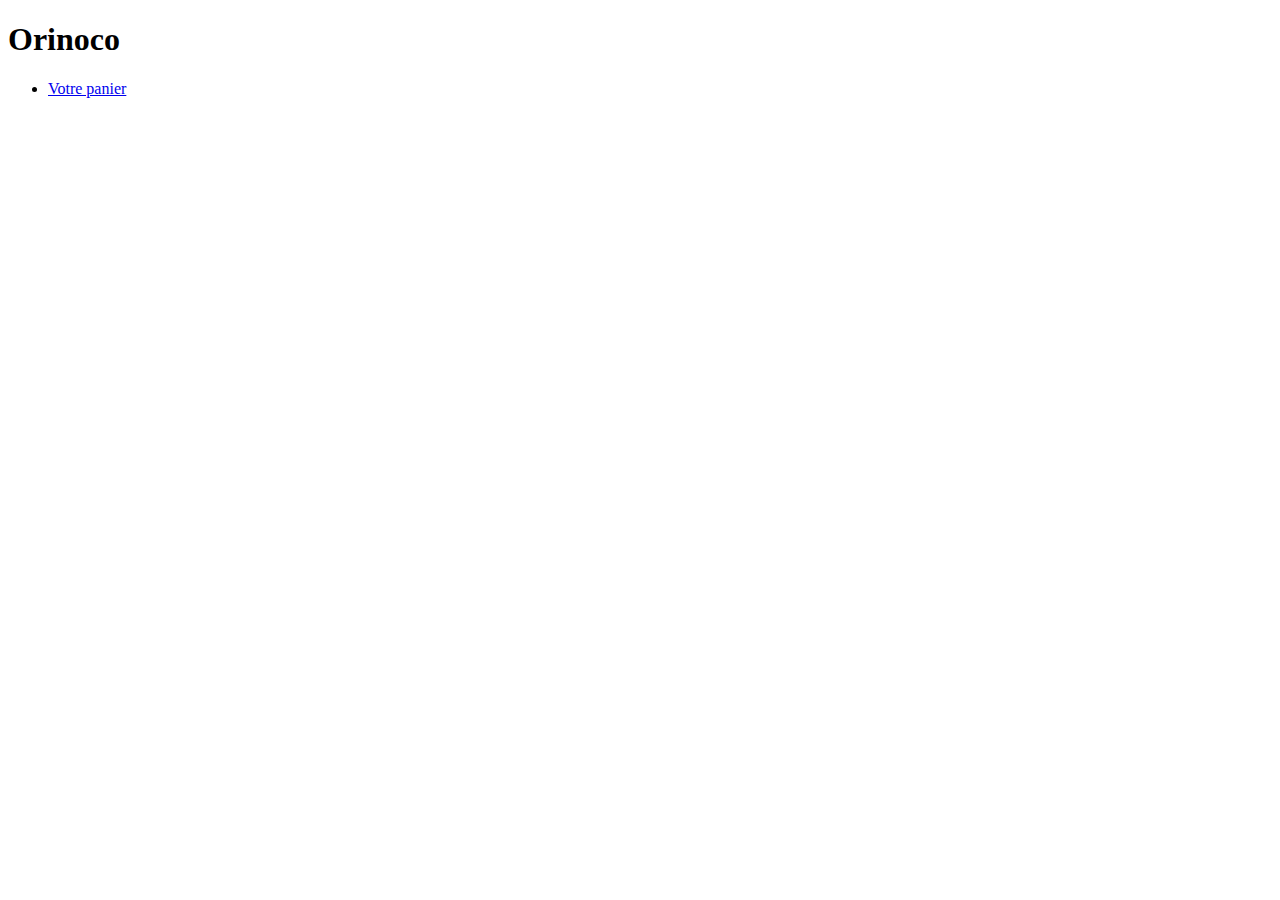
==== index.html @ 1b28d279 "affichage produits sans les images" ====
<!DOCTYPE html>
<html lang="fr">
<head>
    <link rel="shorcut icon" type="image.ico" href="../frontendP5/Capture-decran-2021-05-26-a-16.49.34-ConvertImage.ico">
    <link rel="preconnect" href="https://fonts.gstatic.com">
    <link href="https://fonts.googleapis.com/css2?family=Montserrat:ital,wght@1,100&display=swap" rel="stylesheet">
    <link rel="stylesheet" href="index.css">
    <meta charset="UTF-8">
    <meta http-equiv="X-UA-Compatible" content="IE=edge">
    <meta name="viewport" content="width=device-width, initial-scale=1.0">
    <title>ORINOCO</title>
</head>
<body>
    <header>
        <h1>Orinoco</h1>
        <ul>
            <li><a href="Panier">Votre panier</a></li>
            
        </ul>
        <a href=""></a>
    
    </header>
    <section>
        <div class=container>
        
        </div> 

        
    </section>
    <script src="js/articles.js"></script>
    <script src="js/index.js"></script>
</body>
</html>
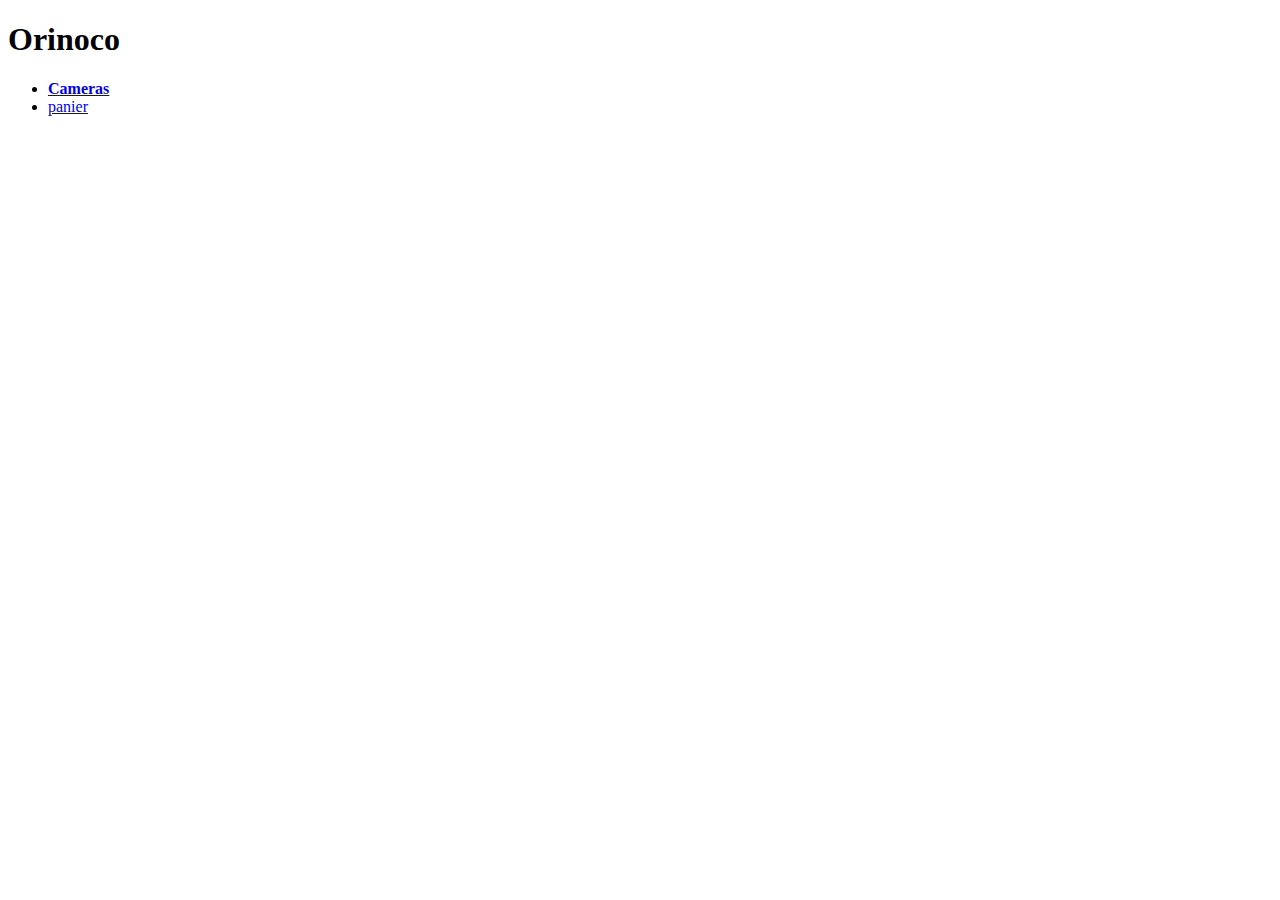
==== commit b25e6e80: "suite changement" ====
--- a/index.html
+++ b/index.html
@@ -1,33 +1,77 @@
 <!DOCTYPE html>
 <html lang="fr">
 <head>
-    <link rel="shorcut icon" type="image.ico" href="../frontendP5/Capture-decran-2021-05-26-a-16.49.34-ConvertImage.ico">
+    <link rel="icon" type="image/png" sizes="16x16" href="../frontendP5/Profil_favicone(1).ico"/>
     <link rel="preconnect" href="https://fonts.gstatic.com">
     <link href="https://fonts.googleapis.com/css2?family=Montserrat:ital,wght@1,100&display=swap" rel="stylesheet">
     <link rel="stylesheet" href="index.css">
     <meta charset="UTF-8">
     <meta http-equiv="X-UA-Compatible" content="IE=edge">
-    <meta name="viewport" content="width=device-width, initial-scale=1.0">
+    <meta name="viewport" content="width= device-width, initial-scale=1.0">
     <title>ORINOCO</title>
 </head>
 <body>
+    <div id="bloc_page">
     <header>
         <h1>Orinoco</h1>
+        
         <ul>
-            <li><a href="Panier">Votre panier</a></li>
             
+            <div class="index">
+            <li><strong><a href="appareils photos">Cameras</a></strong></li>
+        </div>
+            <div class="panier"><li><a href="Panier">panier</a></li>
+            
+            
+            
+        </div>
         </ul>
-        <a href=""></a>
+    
+        
     
     </header>
     <section>
-        <div class=container>
+        <div class="photo_deco">
+            <!-- <img src="images/markus-spiske-kcP3ylUg_fI-unsplash.jpg" alt="photo_deco"/> -->
+        </div>
+            
+        
+        <div id=container>
+            
+        <!-- <div class="un_deux_trois">
+            <div class="appareil_1"> -->
+                <!-- <a href="produit.html"></a> -->
+            <!-- </div>
+            <div class="appareil_2">
+
+            </div>
+
+        
+        
+            <div class="appareil_3">
+            
+            </div>
+        </div>
+            <div class="quatre_cinq">
+            
+            <div class="appareil_4">
+
+                
+            </div>
+        
+            <div class="appareil_5">
+                
+            </div>
+        </div>
+    --> 
+
         
         </div> 
 
-        
+       
     </section>
     <script src="js/articles.js"></script>
     <script src="js/index.js"></script>
+</div>
 </body>
 </html>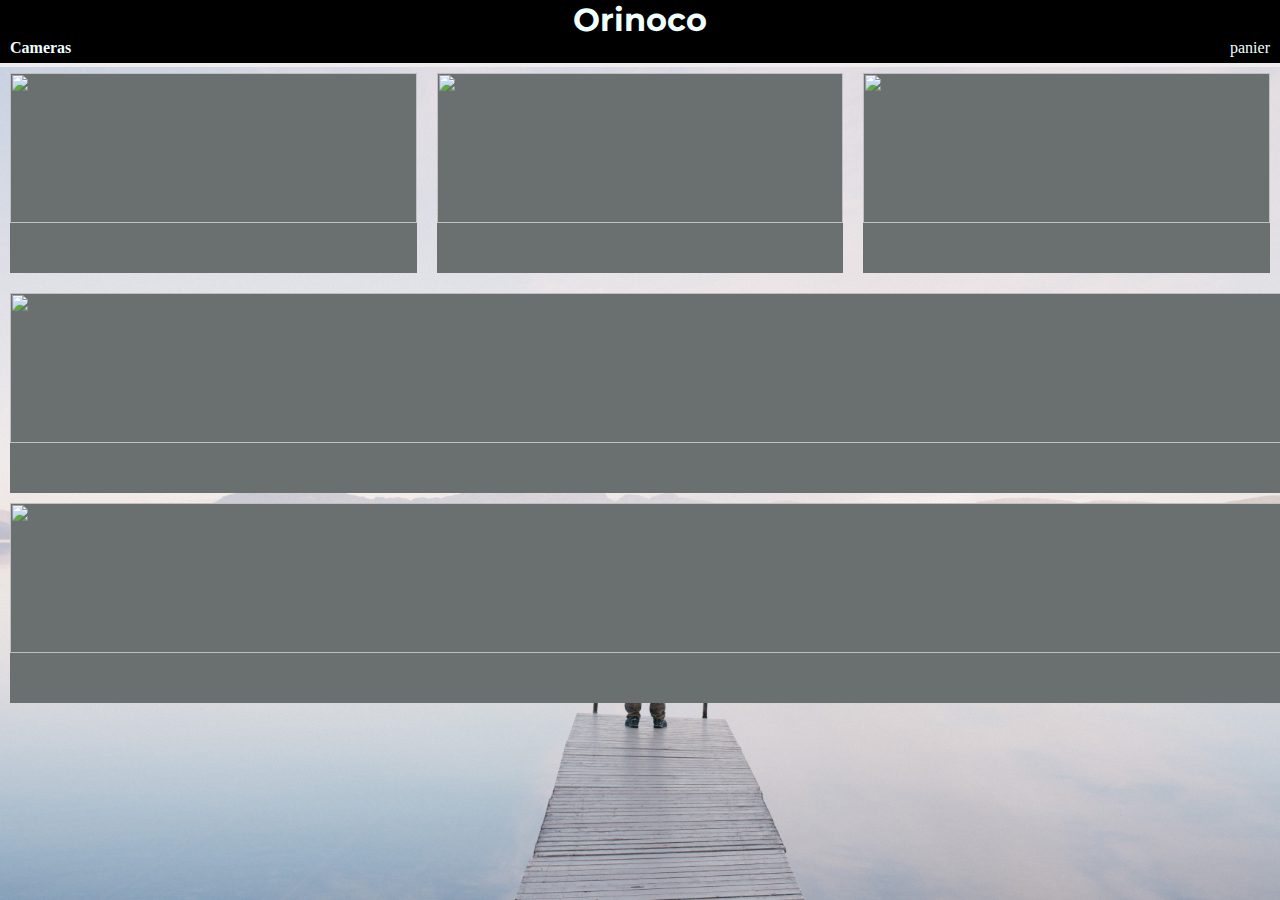
==== commit 938ccd42: "suite.. +photo de fond" ====
--- a/index.html
+++ b/index.html
@@ -4,7 +4,7 @@
     <link rel="icon" type="image/png" sizes="16x16" href="../frontendP5/Profil_favicone(1).ico"/>
     <link rel="preconnect" href="https://fonts.gstatic.com">
     <link href="https://fonts.googleapis.com/css2?family=Montserrat:ital,wght@1,100&display=swap" rel="stylesheet">
-    <link rel="stylesheet" href="index.css">
+    <link rel="stylesheet" href="index.css" type="text/css" media="screen"/>
     <meta charset="UTF-8">
     <meta http-equiv="X-UA-Compatible" content="IE=edge">
     <meta name="viewport" content="width= device-width, initial-scale=1.0">
@@ -12,6 +12,7 @@
 </head>
 <body>
     <div id="bloc_page">
+        
     <header>
         <h1>Orinoco</h1>
         
@@ -34,36 +35,47 @@
         <div class="photo_deco">
             <!-- <img src="images/markus-spiske-kcP3ylUg_fI-unsplash.jpg" alt="photo_deco"/> -->
         </div>
-            
         
         <div id=container>
             
-        <!-- <div class="un_deux_trois">
-            <div class="appareil_1"> -->
-                <!-- <a href="produit.html"></a> -->
-            <!-- </div>
+        <div class="un_deux_trois">
+            <div class="appareil_1">
+              <a href="produit.html"><img src=""></a>
+                <h5><div class="name"></div> </h5>
+                <p><div class="description"></div></p>
+              
+            </div>
             <div class="appareil_2">
-
+            <a href="produit.html"><img src=""></a>
+                <h5><div class="name"></div> </h5>
+                <p><div class="description"></div></p>
             </div>
-
-        
-        
             <div class="appareil_3">
+                <a href="produit.html"><img src=""></a>
+                <h5><div class="name"></h5>
+               <p><div class="description"></div></p>
             
             </div>
         </div>
             <div class="quatre_cinq">
+              
             
             <div class="appareil_4">
+                <a href="produit.html"><img src=""></a>
+                <h5><div class="name"></h5>
+                <p><div class="description"></div></p>
 
                 
             </div>
         
             <div class="appareil_5">
+                <a href="produit.html"><img src=""></a>
+                <h5><div class="name"></h5>
+                <p><div class="description"></div></p>
                 
             </div>
         </div>
-    --> 
+    
 
         
         </div> 
--- a/index.css
+++ b/index.css
@@ -0,0 +1,115 @@
+body{ 
+    margin:0;
+    padding:0;
+    background: url(images/pexels-wouter-de-jong-571169.jpg) no-repeat center fixed; 
+    background-size:cover; 
+  }
+  
+body{
+    width: 100%;
+    margin: auto;
+    flex-wrap: wrap;
+    
+   
+   
+}
+
+header{
+    width: 100%;
+    margin: auto;
+    background: black;
+    box-shadow: 0px 4px rgb(237, 235, 235);
+
+}
+h1{
+    margin: auto;
+    font-family: 'Montserrat', sans-serif;
+    font-size: xx-large;
+    display: flex;
+    justify-content:center;
+    color: azure;
+    
+
+}
+ul{
+    /* width: 100%; */
+    display: flex;
+    justify-content: space-between;
+    margin: auto;
+    padding-bottom: 6px;
+}
+.panier{
+    margin-right: 10px;
+}
+.index{
+    position: relative;
+    right: 30px;
+}
+
+a{
+    text-decoration: none;
+    color: black;
+    color: azure;
+    list-style: none;
+    
+
+}
+img{
+ width: 100%;
+ height: 150px;
+ 
+}
+
+.appareil_1,.appareil_2,.appareil_3,.appareil_4,.appareil_5{
+    
+    height: 100px;
+    margin: auto;
+    background:#6a6f6f;
+    margin: 10px;
+    width: 100%;
+       
+}
+
+
+@media (min-width:768px) and (max-width:1439px){
+    .appareil_1,.appareil_2,.appareil_3,.appareil_4{
+        /* width: 100%;
+        margin: auto; */
+        margin-top: 10px;
+        height: 200px;
+        flex-wrap: wrap;
+    }
+    .appareil_5{
+        /* width: 100%;   
+        margin: auto; */
+        margin-top: 10px;
+        height: 200px;
+        /* margin-left: 12.5%; */
+
+    }
+    .un_deux_trois{
+        display: flex;
+        justify-content: space-around;
+        width: 100%;
+    }
+
+}
+@media (min-width:1440px){
+    .appareil_1,.appareil_2,.appareil_3,.appareil_4,.appareil_5{
+        width: 30%;
+        height: 200px;
+        flex-wrap: wrap;
+    }
+    .un_deux_trois{
+        display: flex;
+        justify-content: space-between;
+        width: 100%;
+}
+.quatre_cinq{
+    display: flex;
+        justify-content: center;
+        width: 100%;
+}
+
+    
+}
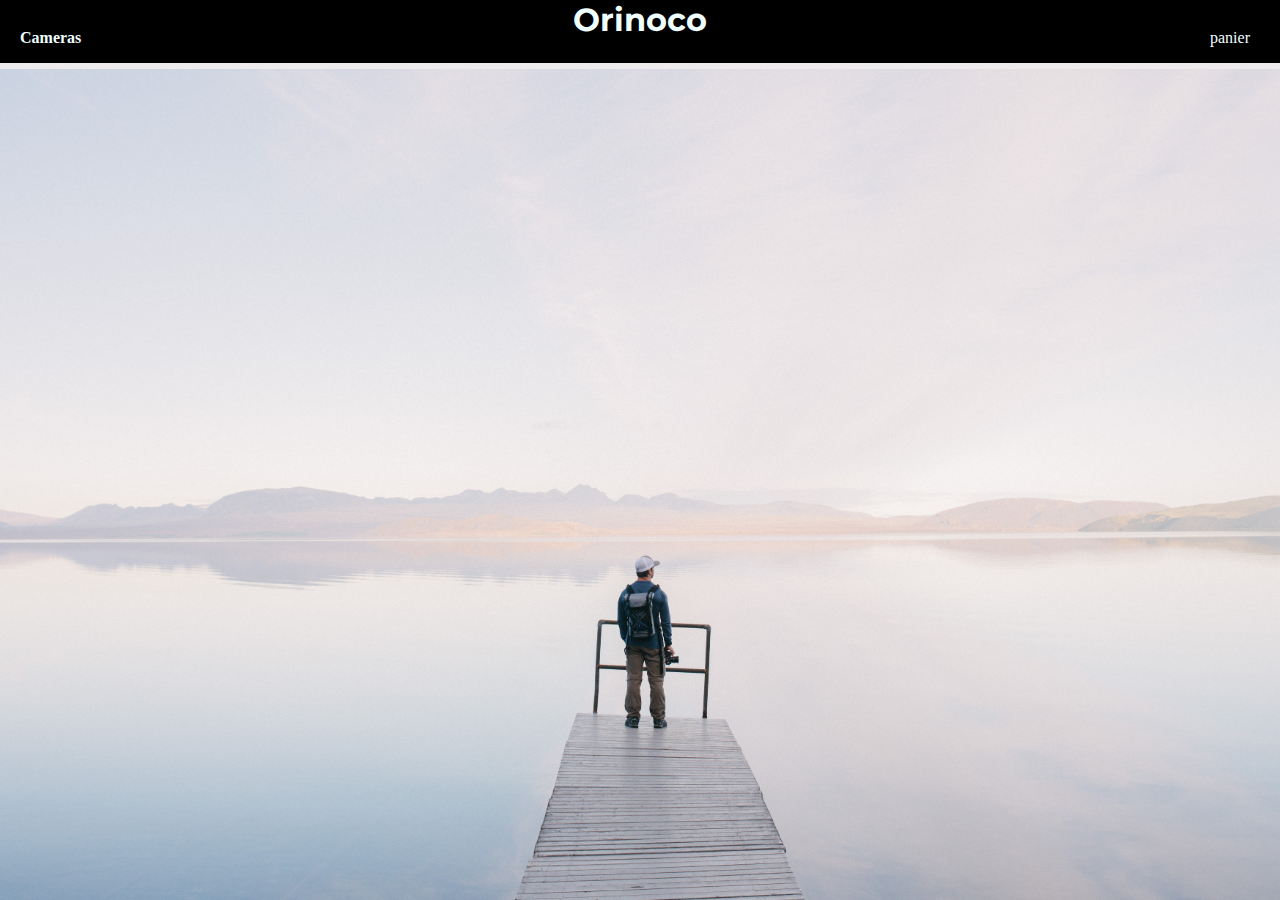
==== commit a1f054bc: "+ favicone" ====
--- a/index.html
+++ b/index.html
@@ -1,89 +1,46 @@
 <!DOCTYPE html>
 <html lang="fr">
-<head>
-    <link rel="icon" type="image/png" sizes="16x16" href="../frontendP5/Profil_favicone(1).ico"/>
-    <link rel="preconnect" href="https://fonts.gstatic.com">
-    <link href="https://fonts.googleapis.com/css2?family=Montserrat:ital,wght@1,100&display=swap" rel="stylesheet">
-    <link rel="stylesheet" href="index.css" type="text/css" media="screen"/>
-    <meta charset="UTF-8">
-    <meta http-equiv="X-UA-Compatible" content="IE=edge">
-    <meta name="viewport" content="width= device-width, initial-scale=1.0">
+  <head>
+    <link
+      rel="icon"
+      type="image/png"
+      sizes="16x16"
+      href="../frontendP5/Profil_favicone1-6-glissees-ConvertImage.ico"/>
+    <link rel="preconnect" href="https://fonts.gstatic.com" />
+    <link href="https://fonts.googleapis.com/css2?family=Montserrat:ital,wght@1,100&display=swap"
+      rel="stylesheet"/>
+    <link rel="stylesheet" href="index.css" type="text/css" media="screen" />
+    <meta charset="UTF-8" />
+    <meta http-equiv="X-UA-Compatible" content="IE=edge" />
+    <meta name="viewport" content="width= device-width, initial-scale=1.0" />
     <title>ORINOCO</title>
-</head>
-<body>
+  </head>
+  <body>
     <div id="bloc_page">
-        
-    <header>
+      <header>
         <h1>Orinoco</h1>
-        
+
         <ul>
-            
-            <div class="index">
-            <li><strong><a href="appareils photos">Cameras</a></strong></li>
+          
+            <li>
+              <strong><a href="index.html">Cameras</a></strong>
+            </li>
+          
+          
+            <li><a href="panier.html">panier</a></li>
+         
+        </ul>
+      </header>
+      <section>
+        <!-- liste cameras -->
+    <div id="container">
+          <div class="un_deux_trois"></div>
+          <div class="quatre_cinq"></div>
         </div>
-            <div class="panier"><li><a href="Panier">panier</a></li>
-            
-            
-            
-        </div>
-        </ul>
-    
-        
-    
-    </header>
-    <section>
-        <div class="photo_deco">
-            <!-- <img src="images/markus-spiske-kcP3ylUg_fI-unsplash.jpg" alt="photo_deco"/> -->
-        </div>
-        
-        <div id=container>
-            
-        <div class="un_deux_trois">
-            <div class="appareil_1">
-              <a href="produit.html"><img src=""></a>
-                <h5><div class="name"></div> </h5>
-                <p><div class="description"></div></p>
-              
-            </div>
-            <div class="appareil_2">
-            <a href="produit.html"><img src=""></a>
-                <h5><div class="name"></div> </h5>
-                <p><div class="description"></div></p>
-            </div>
-            <div class="appareil_3">
-                <a href="produit.html"><img src=""></a>
-                <h5><div class="name"></h5>
-               <p><div class="description"></div></p>
-            
-            </div>
-        </div>
-            <div class="quatre_cinq">
-              
-            
-            <div class="appareil_4">
-                <a href="produit.html"><img src=""></a>
-                <h5><div class="name"></h5>
-                <p><div class="description"></div></p>
-
-                
-            </div>
-        
-            <div class="appareil_5">
-                <a href="produit.html"><img src=""></a>
-                <h5><div class="name"></h5>
-                <p><div class="description"></div></p>
-                
-            </div>
-        </div>
-    
-
-        
-        </div> 
-
-       
-    </section>
-    <script src="js/articles.js"></script>
-    <script src="js/index.js"></script>
-</div>
-</body>
-</html>+      </section>
+      <script src="js/Camera.js"></script>
+      <script src="js/index.js"></script>
+      
+    </div>
+  </body>
+</html>
--- a/index.css
+++ b/index.css
@@ -1,115 +1,273 @@
-body{ 
-    margin:0;
-    padding:0;
-    background: url(images/pexels-wouter-de-jong-571169.jpg) no-repeat center fixed; 
-    background-size:cover; 
-  }
-  
-body{
+body {
+  margin: 0;
+  padding: 0;
+  background: url(images/pexels-wouter-de-jong-571169.jpg) no-repeat center
+    fixed;
+  background-size: cover;
+  width: 100%;
+  margin: auto;
+  flex-wrap: wrap;
+  
+}
+#bloc_page{
+  margin: auto;
+  width: 100%;
+  
+}
+
+header {
+  width: 100%;
+  margin: auto;
+  background: black;
+  box-shadow: 0px 6px rgb(237, 235, 235);
+}
+h1 {
+  margin: auto;
+  font-family: "Montserrat", sans-serif;
+  font-size: xx-large;
+  display: flex;
+  justify-content: center;
+  color: azure;
+}
+#container h5 {
+  margin-left: 10px;
+}
+#container p {
+  margin-left: 5px;
+}
+ul {
+  /* width: 100%; */
+  display: flex;
+  justify-content: space-between;
+  margin: auto;
+  padding-bottom: 6px;
+  list-style: none;
+}
+ul li strong a{
+  margin-left: -20px;
+}
+li a {
+ margin-right: 30px;
+}
+
+a {
+  text-decoration: none;
+  color: azure;
+  list-style: none;
+  position: relative;
+  bottom: 10px;
+}
+#container img {
+  width: 100%;
+  height: 400px;
+  object-fit: cover;
+  padding-top: 10px;
+}
+#container_page_produit img {
+  width: 80%;
+  display: flex;
+  justify-content: center;
+  margin: auto;
+  /* height: 300px; */
+  object-fit: cover;
+  margin-top: 20px;
+}
+
+
+
+#container .appareil_1,
+.appareil_2,
+.appareil_3,
+.appareil_4,
+.appareil_5 {
+  /* height: 100px; */
+  margin: auto;
+  background: #868d8d61;
+  margin: 10px;
+  box-shadow: 2px 2px rgb(45 30 30);
+  /* width: 100%; */
+}
+/* PAGE PRODUIT*/
+.option {
+  background: #faebd7cf;
+  /* margin-top: 20px; */
+}
+#container_page_produit h5,
+.description_produit,
+.prixProduit,
+label,
+select {
+  display: flex;
+  justify-content: center;
+  margin: auto;
+  color: black;
+  margin-top: 10px;
+}
+
+#container_page_produit .description_produit {
+  width: 80%;
+}
+#btn{
+  display: flex;
+  justify-content: center;
+  margin: auto;
+  margin-top: 22px;
+}
+#container .prix, .name, .description_appareil{
+  color: black;
+  margin-left: 10px;
+}
+
+
+/* STYLE POUR PAGE PANIER */
+
+#produitChoisi{
+  display: flex;
+  flex-direction: column;
+  justify-content: space-around;
+  margin: auto;
+}
+.choixProduit img{
+  width: 100%;
+  display: flex;
+  justify-content: center;
+  margin: auto;
+  /* height: 300px; */
+  object-fit: cover;
+  margin-top: 20px;
+  border-style: groove;
+}
+
+.form_group {
+  display: flex;
+  flex-direction: column;
+  justify-content: center;
+  width: 50%;
+  margin: auto;
+}
+p.lentilles,.choixProduit .prixProduit,.choixProduit h5,h3 {
+  display: flex;
+  width: 68%;
+  justify-content: center;
+  margin: auto;
+}
+.instruction,
+.suite_instruction {
+  display: flex;
+  justify-content: center;
+  margin: auto;
+  font-size: large;
+  width: max-content;
+  flex-wrap: wrap;
+}
+.suite_instruction {
+  margin-top: -30px;
+}
+.instruction {
+  margin-top: 10px;
+}
+
+#paiement .formulaire,
+h3,
+.form_group,
+a {
+  margin-top: 40px;
+}
+
+#bouton_envoi {
+  color: black;
+  margin-top: 20px;
+  display: flex;
+  justify-content: center;
+  /* border-style: ridge; */
+  background: #faebd780;
+  border: 0.01px ridge;
+}
+#paiement form {
+  background: #faebd78c;
+  border-style: ridge;
+}
+
+@media (min-width: 768px) and (max-width: 1439px) {
+  
+  /*PAGE INDEX*/
+  #container .appareil_1,
+  .appareil_2,
+  .appareil_3,
+  .appareil_4 ,.appareil_5{
+    /* width: 100%;
+        margin: auto; */
+    margin-top: 10px;
+    /* height: 200px; */
+  
+  }
+  #container .appareil_5 {
+    /* width: 100%;   
+        margin: auto; */
+    margin-top: 10px;
+    /* height: 200px; */
+    /* margin-left: 12.5%; */
+  }
+  /* .un_deux_trois {
+    display: flex;
+    justify-content: space-around;
     width: 100%;
+  } */
+  /*PAGE PRODUIT*/
+  
+
+  #container_page_produit img {
+    height: 42vh;
+    width: 75%;
+  }
+  #container_page_produit .description_produit {
+    margin-top: 112px;
+    width: 51%;
+    /* margin-left: 270px; */
+    display: flex;
+    justify-content: center;
     margin: auto;
-    flex-wrap: wrap;
-    
+  }
+  #container_page_produit label {
+    margin-top: 80px;
+    display: flex;
+    justify-content: center;
+    margin: auto;
+    margin-top: 220px;
+  }
+}
+@media (min-width: 768px) {
+ 
+  #container .appareil_1,
+  .appareil_2,
+  .appareil_3,
+  .appareil_4,
+  .appareil_5 {
+    width: 43%;
+    /* height: 200px; */
    
-   
-}
-
-header{
+  }
+    .un_deux_trois {
+    display: flex;
+    justify-content: space-between;
     width: 100%;
-    margin: auto;
-    background: black;
-    box-shadow: 0px 4px rgb(237, 235, 235);
-
-}
-h1{
-    margin: auto;
-    font-family: 'Montserrat', sans-serif;
-    font-size: xx-large;
-    display: flex;
-    justify-content:center;
-    color: azure;
-    
-
-}
-ul{
-    /* width: 100%; */
-    display: flex;
-    justify-content: space-between;
-    margin: auto;
-    padding-bottom: 6px;
-}
-.panier{
-    margin-right: 10px;
-}
-.index{
-    position: relative;
-    right: 30px;
-}
-
-a{
-    text-decoration: none;
-    color: black;
-    color: azure;
-    list-style: none;
-    
-
-}
-img{
- width: 100%;
- height: 150px;
- 
-}
-
-.appareil_1,.appareil_2,.appareil_3,.appareil_4,.appareil_5{
-    
-    height: 100px;
-    margin: auto;
-    background:#6a6f6f;
-    margin: 10px;
+    margin-top: 75px;
+  } 
+  .quatre_cinq {
+    display: flex;
+    justify-content: center;
     width: 100%;
-       
-}
-
-
-@media (min-width:768px) and (max-width:1439px){
-    .appareil_1,.appareil_2,.appareil_3,.appareil_4{
-        /* width: 100%;
-        margin: auto; */
-        margin-top: 10px;
-        height: 200px;
-        flex-wrap: wrap;
-    }
-    .appareil_5{
-        /* width: 100%;   
-        margin: auto; */
-        margin-top: 10px;
-        height: 200px;
-        /* margin-left: 12.5%; */
-
-    }
-    .un_deux_trois{
-        display: flex;
-        justify-content: space-around;
-        width: 100%;
-    }
-
-}
-@media (min-width:1440px){
-    .appareil_1,.appareil_2,.appareil_3,.appareil_4,.appareil_5{
-        width: 30%;
-        height: 200px;
-        flex-wrap: wrap;
-    }
-    .un_deux_trois{
-        display: flex;
-        justify-content: space-between;
-        width: 100%;
-}
-.quatre_cinq{
-    display: flex;
-        justify-content: center;
-        width: 100%;
-}
-
-    
-}
+    margin-top: 75px;
+    margin-top: 100px;
+  } 
+}
+@media (min-width: 1440px){
+  /* STYLE POUR PAGE PANIER */
+
+#produitChoisi{
+  display: flex;
+  flex-direction: initial;
+  justify-content: space-around;
+  margin: auto;
+}
+}
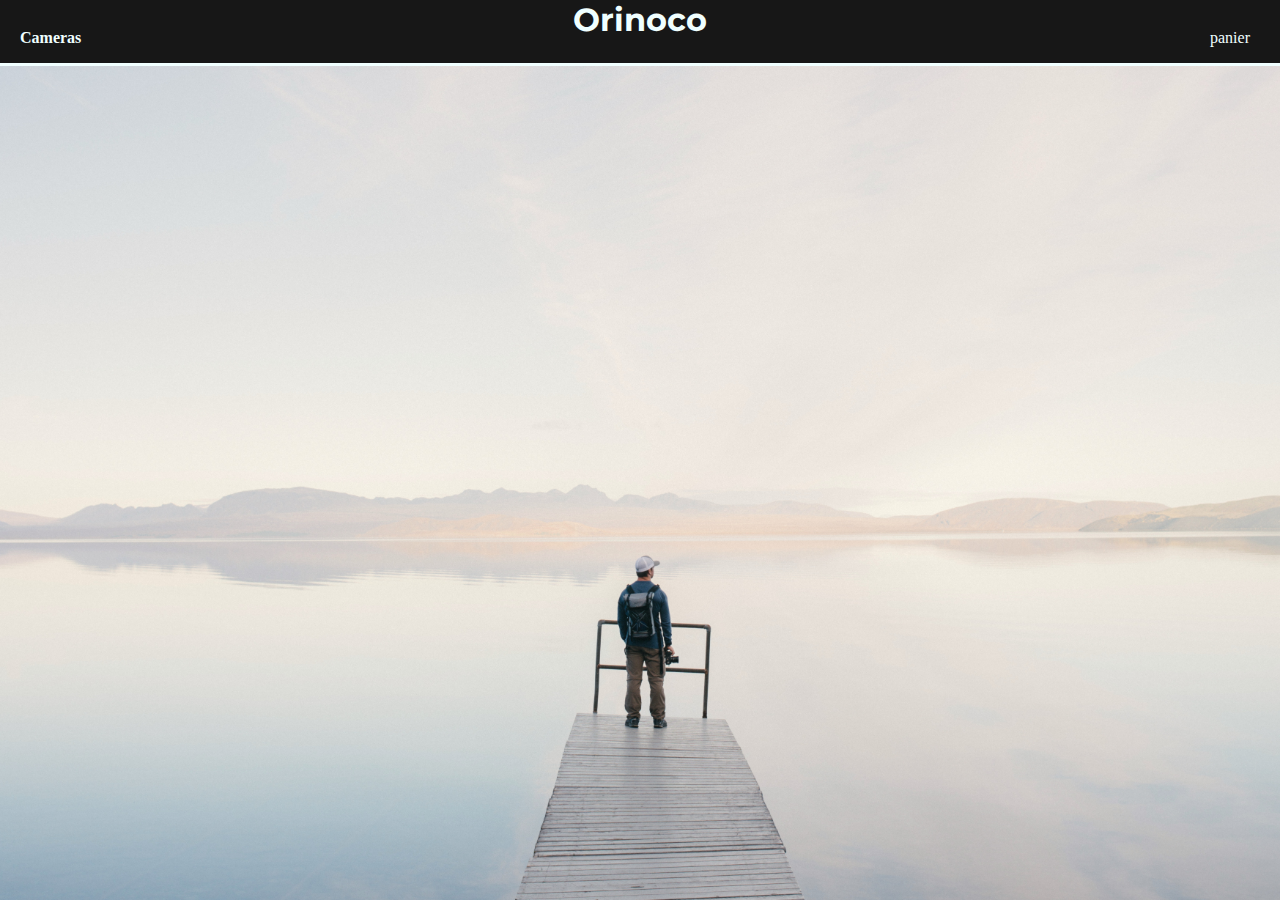
==== commit 23f8c901: "Amélioration indentation code" ====
--- a/index.html
+++ b/index.html
@@ -5,10 +5,13 @@
       rel="icon"
       type="image/png"
       sizes="16x16"
-      href="../frontendP5/Profil_favicone1-6-glissees-ConvertImage.ico"/>
+      href="../frontendP5/Profil_favicone1-6-glissees-ConvertImage.ico"
+    />
     <link rel="preconnect" href="https://fonts.gstatic.com" />
-    <link href="https://fonts.googleapis.com/css2?family=Montserrat:ital,wght@1,100&display=swap"
-      rel="stylesheet"/>
+    <link
+      href="https://fonts.googleapis.com/css2?family=Montserrat:ital,wght@1,100&display=swap"
+      rel="stylesheet"
+    />
     <link rel="stylesheet" href="index.css" type="text/css" media="screen" />
     <meta charset="UTF-8" />
     <meta http-equiv="X-UA-Compatible" content="IE=edge" />
@@ -21,26 +24,22 @@
         <h1>Orinoco</h1>
 
         <ul>
-          
-            <li>
-              <strong><a href="index.html">Cameras</a></strong>
-            </li>
-          
-          
-            <li><a href="panier.html">panier</a></li>
-         
+          <li>
+            <strong><a href="index.html">Cameras</a></strong>
+          </li>
+
+          <li><a href="panier.html">panier</a></li>
         </ul>
       </header>
       <section>
         <!-- liste cameras -->
-    <div id="container">
+        <div id="container">
           <div class="un_deux_trois"></div>
           <div class="quatre_cinq"></div>
         </div>
       </section>
       <script src="js/Camera.js"></script>
       <script src="js/index.js"></script>
-      
     </div>
   </body>
 </html>
--- a/index.css
+++ b/index.css
@@ -1,25 +1,27 @@
 body {
   margin: 0;
   padding: 0;
-  background: url(images/pexels-wouter-de-jong-571169.jpg) no-repeat center
-    fixed;
+  background: url(images/pexels-wouter-de-jong-571169.jpg)  no-repeat center
+    fixed ;
   background-size: cover;
   width: 100%;
   margin: auto;
-  flex-wrap: wrap;
-  
-}
-#bloc_page{
-  margin: auto;
-  width: 100%;
-  
-}
+  
+}
+  
+
+
+/* #bloc_page{
+  margin: auto;
+  width: 100%;
+  
+} */
 
 header {
   width: 100%;
   margin: auto;
-  background: black;
-  box-shadow: 0px 6px rgb(237, 235, 235);
+  background: #171717;
+  box-shadow: 0px 3px azure;
 }
 h1 {
   margin: auto;
@@ -31,9 +33,20 @@
 }
 #container h5 {
   margin-left: 10px;
-}
+  color: azure;
+}
+.index_prix{
+  color: azure;
+  display: flex;
+  margin: auto;
+  justify-content: center;
+}
+
+
 #container p {
   margin-left: 5px;
+  color: azure;
+
 }
 ul {
   /* width: 100%; */
@@ -82,16 +95,22 @@
 .appareil_5 {
   /* height: 100px; */
   margin: auto;
-  background: #868d8d61;
+  background: #303030f0;
   margin: 10px;
-  box-shadow: 2px 2px rgb(45 30 30);
+  box-shadow: 1px 2px azure;
   /* width: 100%; */
 }
-/* PAGE PRODUIT*/
+/*--------------------------- PAGE PRODUIT---------------------------*/
+
 .option {
   background: #faebd7cf;
+  padding-top: 10px;
+  width: 80%;
+  margin: auto;
+  background: #000000bf;
   /* margin-top: 20px; */
 }
+
 #container_page_produit h5,
 .description_produit,
 .prixProduit,
@@ -102,7 +121,15 @@
   margin: auto;
   color: black;
   margin-top: 10px;
-}
+  text-align: center;
+}
+#container_page_produit h5,
+.description_produit,
+.prixProduit,
+label{
+  color: azure;
+}
+
 
 #container_page_produit .description_produit {
   width: 80%;
@@ -116,11 +143,29 @@
 #container .prix, .name, .description_appareil{
   color: black;
   margin-left: 10px;
-}
-
-
-/* STYLE POUR PAGE PANIER */
-
+  text-align: center;
+}
+#write_produit{
+ 
+ background:#000000bf ;
+ width: 80%;
+ margin: auto;
+ padding-top: 10px;
+ padding-bottom: 10px;
+}
+
+
+/*-------------------------- STYLE POUR PAGE PANIER------------------------ */
+.prix_produit_panier{
+  display: flex;
+  margin: auto;
+  justify-content: center;
+
+}
+.choixProduit{
+  width: 80%;
+  margin: auto;
+}
 #produitChoisi{
   display: flex;
   flex-direction: column;
@@ -128,14 +173,13 @@
   margin: auto;
 }
 .choixProduit img{
-  width: 100%;
-  display: flex;
-  justify-content: center;
-  margin: auto;
-  /* height: 300px; */
+  width: 80%;
+  display: flex;
+  justify-content: center;
+  margin: auto;
   object-fit: cover;
   margin-top: 20px;
-  border-style: groove;
+ box-shadow: 0px 2px azure;
 }
 
 .form_group {
@@ -145,10 +189,13 @@
   width: 50%;
   margin: auto;
 }
+.form_group label{
+  color: azure;
+}
 p.lentilles,.choixProduit .prixProduit,.choixProduit h5,h3 {
   display: flex;
-  width: 68%;
-  justify-content: center;
+  
+justify-content: center;
   margin: auto;
 }
 .instruction,
@@ -159,6 +206,7 @@
   font-size: large;
   width: max-content;
   flex-wrap: wrap;
+  color: azure;
 }
 .suite_instruction {
   margin-top: -30px;
@@ -174,23 +222,57 @@
   margin-top: 40px;
 }
 
-#bouton_envoi {
-  color: black;
+#bouton{
+  background: #ffffff91;
+  border: 0.01px ridge;
+  color: azure;
+  
+  
+  
+  /* border-style: ridge; */
+
+  
+   /* padding: 2px 0px 2px 74px;  */
+    
+    /* width: max-content; */
+    /* margin: auto; */
+}
+
+#paiement form {
+  background: #faebd7;
+  border-style: ridge;
+  background: #000000d6;
+}
+
+/* -------------------------------Style PAge confirmation commande------------------ */
+#container_commande{
+ 
+  border: 2px solid brown;
+  margin: auto;
   margin-top: 20px;
-  display: flex;
-  justify-content: center;
-  /* border-style: ridge; */
-  background: #faebd780;
-  border: 0.01px ridge;
-}
-#paiement form {
-  background: #faebd78c;
-  border-style: ridge;
-}
-
-@media (min-width: 768px) and (max-width: 1439px) {
-  
-  /*PAGE INDEX*/
+  width: 75%;
+  height: 50vh;
+  text-align: center;
+}
+#container_commande h4{
+  display: flex;
+  justify-content: center;
+  margin: auto;
+  width: 100%;
+  margin-top: 30px;
+
+}
+#container_commande p{
+  display: flex;
+  justify-content: center;
+  margin: auto;
+  width: 100%;
+  margin-top: 30px;
+}
+
+@media (min-width: 1024px) {
+  
+  /*----------------------------PAGE INDEX------------------------*/
   #container .appareil_1,
   .appareil_2,
   .appareil_3,
@@ -208,35 +290,35 @@
     /* height: 200px; */
     /* margin-left: 12.5%; */
   }
-  /* .un_deux_trois {
+  .un_deux_trois {
     display: flex;
     justify-content: space-around;
     width: 100%;
-  } */
-  /*PAGE PRODUIT*/
-  
-
+  }
+  /*------------------------PAGE PRODUIT-----------------------------*/
+  
+/* 
   #container_page_produit img {
     height: 42vh;
     width: 75%;
-  }
-  #container_page_produit .description_produit {
+  } */
+  /* #container_page_produit .description_produit {
     margin-top: 112px;
     width: 51%;
     /* margin-left: 270px; */
-    display: flex;
+    /* display: flex;
     justify-content: center;
     margin: auto;
-  }
-  #container_page_produit label {
+  } */ 
+  /* #container_page_produit label {
     margin-top: 80px;
     display: flex;
     justify-content: center;
     margin: auto;
     margin-top: 220px;
-  }
-}
-@media (min-width: 768px) {
+  } */
+
+
  
   #container .appareil_1,
   .appareil_2,
@@ -260,7 +342,7 @@
     margin-top: 75px;
     margin-top: 100px;
   } 
-}
+
 @media (min-width: 1440px){
   /* STYLE POUR PAGE PANIER */
 
@@ -271,3 +353,4 @@
   margin: auto;
 }
 }
+}